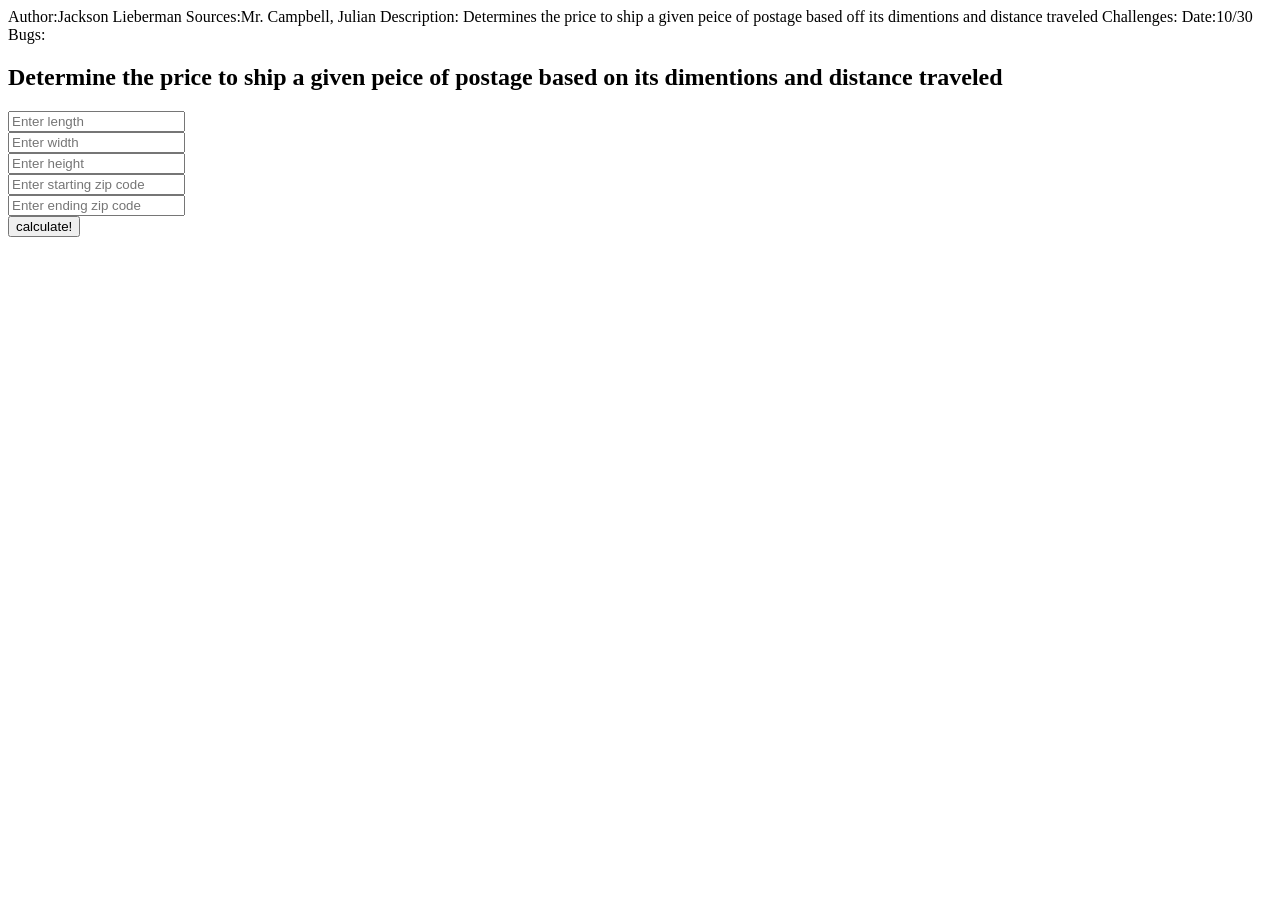
==== Lieberman_jackson_GCDS_post_office.html @ 9e4715a9 "Add files via upload" ====
Author:Jackson Lieberman
Sources:Mr. Campbell, Julian
Description: Determines the price to ship a given peice of postage based off its dimentions and distance traveled
Challenges:
Date:10/30
Bugs: 

<!DOCTYPE html>
<html lang="en">
<head>
  <meta charset="UTF-8">
  <meta name="viewport" content="width=device-width, initial-scale=1.0">
  <title>Jackson Lieberman- Postage price calculator</title>
  <script>
    function zipzone(zip) {
    /*
    calculates zone that a zipcode is in
    Args:
        zip(int): the zip code the piece of postage is being sent from
    Returns:
        zone: the zone that the zipcode is in
    */
        
    if (zip >= 1 && zip <= 6999) {
        //set the zone variable to the according zone
        zone = 1;
    } else if (zip >= 7000 && zip <= 19999) {
        zone = 2;
    } else if (zip >= 20000 && zip <= 35999) {
        zone = 3;
    } else if (zip >= 36000 && zip <= 62999) {
        zone = 4;
    } else if (zip >= 63000 && zip <= 84999) {
        zone = 5;
    } else if (zip >= 85000 && zip <= 99999) {
        zone = 6;
    }
    return zone;
        }


    function postage_class(length, width, height, travel_dist) {

    /*
    Uses the weight, hight and length of a peice of postage to detirmine its class and then price to ship based of the distance it will be traveling
    Args:
        length: length of the given peice of postage
        height: height of the given peice of postage
        width: width of the given peice of postage
        travel_dist: the number of zip codes the given peice of postage will travel
    Returns:
        price: the price of the delivery based off its size and distance that it will be travelling
    */
        // If the length, width, and height are within specified parameters
        if ((length >= 3.5 && length <= 4.25) && (width >= 3.5 && width <= 6) && (height >= 0.007 && height <= 0.016)) {
           //#calcuate the specified price for those dimentions
            return 0.20 + (0.03 * travel_dist);
        } else if ((length > 4.25 && length <= 6) && (width > 6 && width <= 11.5) && (height >= 0.007 && height <= 0.015)) {
            return 0.37 + (0.03 * travel_dist);
        } else if ((length >= 3.5 && length <= 6.125) && w(idth >= 5 && width <= 11.5) && (height > 0.016 && height <= 0.25)) {
            return 0.37 + (0.04 * travel_dist);
        } else if ((length > 6.125 && length <= 24) && (width > 11 && width <= 18) && (height > 0.25 && height <= 0.5)) {
            return 0.60 + (0.05 * travel_dist);
        }

        // Calculate the distance around the sides of the postage piece
        package_sides = parseInt(length) + 2*(parseInt(width) + parseInt(height)); //if either the length, width, or hight exeed certain values the peice of postage is classified as a package
        console.log("Package: " + package_sides);
        //packages are catagorized based on their length and distance around their other sides
        if (package_sides <= 84) {
            return 2.95 + (0.25 * travel_dist);
        } else if (package_sides <= 130) {
            return 3.95 + (0.35 * travel_dist);
        } else {
            //if no values are meet then return that the piece of postage is unmailable.
            return 'UNMAILABLE';
        }
    }

    function price_parce(price) {
    /*
    Parses the price out 
    Args:
        price: the price that will be edited
    Returns:
        final_price: the price that looks pretty and is parsed
    */
        price = String(price) //converts the price to a string
        price = price.replace(/0/g, '')//replaces any 0 in the price 

        
        if (price.length==2){ //adds a 0 so there are 2 sigfigs after the zero 
                 price+='0'
        }
        return price
        
      }
    // This function calculates the price of a package based off its dimentions and distance travelled
    function main() {
      // Get values from the input fields
      let length = document.getElementById("length").value;
      let width = document.getElementById("width").value;
      let height = document.getElementById("height").value;
      let start = document.getElementById("start").value;
      let end = document.getElementById("end").value;

      // Convert the values to numbers (since inputs are strings by default)

      let zone1 = zipzone(start);

     console.log("Zone 1: " + zone1);

      let zone2 = zipzone(end);

      console.log("Zone 2:"+ zone2);

      let dist = Math.abs(parseFloat(zone1) - parseFloat(zone2));

      console.log("Distance: " + dist);
      
    
      let price = postage_class(length, width, height, dist) 
    
      let final_price = price_parce(price)
      // Display the result inside the <p> tag
      document.getElementById("result").innerText = "Price: " + final_price;



    }
  </script>
</head>
<body>
  <h2>Determine the price to ship a given peice of postage based on its dimentions and distance traveled </h2>

  <!-- Input fields -->
  <input type="number" id="length" placeholder="Enter length"><br>
  <input type="number" id="width" placeholder="Enter width"><br>
  <input type="number" id="height" placeholder="Enter height"><br>
  <input type="number" id="start" placeholder="Enter starting zip code"><br>
  <input type="number" id="end" placeholder="Enter ending zip code"><br>

  <!-- Button that calls the function -->
  <button onclick="main()">calculate!</button>

  <!-- Area to display the result -->
  <p id="result"></p>
</body>
</html>
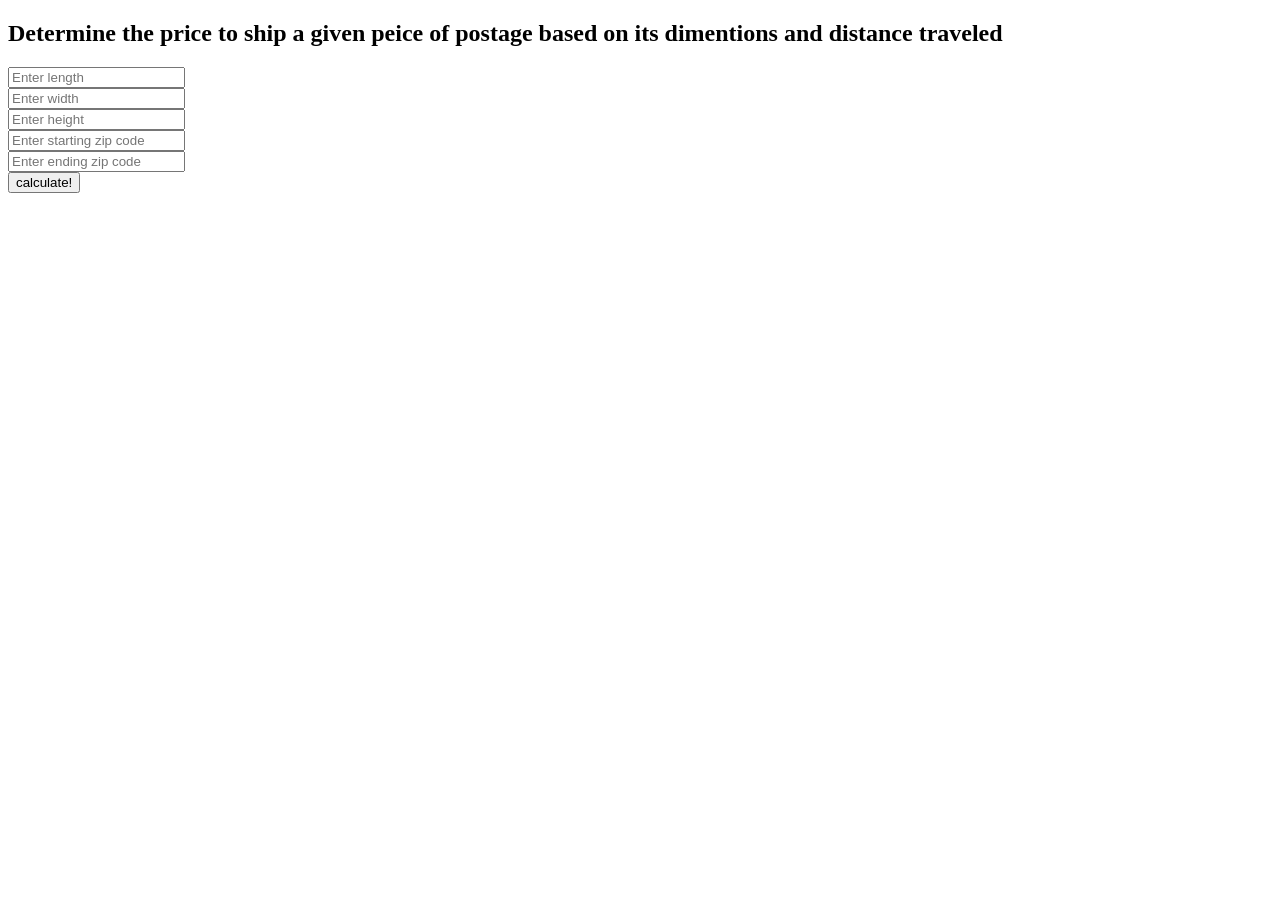
==== commit 6c35706e: "Add files via upload" ====
--- a/Lieberman_jackson_GCDS_post_office.html
+++ b/Lieberman_jackson_GCDS_post_office.html
@@ -1,10 +1,3 @@
-
-Author:Jackson Lieberman
-Sources:Mr. Campbell, Julian
-Description: Determines the price to ship a given peice of postage based off its dimentions and distance traveled
-Challenges:
-Date:10/30
-Bugs: 
 
 <!DOCTYPE html>
 <html lang="en">
@@ -13,6 +6,16 @@
   <meta name="viewport" content="width=device-width, initial-scale=1.0">
   <title>Jackson Lieberman- Postage price calculator</title>
   <script>
+    /*
+    Author:Jackson Lieberman
+    Sources:Mr. Campbell, Julian
+    Description: Determines the price to ship a given peice of postage based off its dimentions and distance traveled
+    Challenges:
+    Date:10/30
+    Bugs: 
+    /*
+
+
     function zipzone(zip) {
     /*
     calculates zone that a zipcode is in
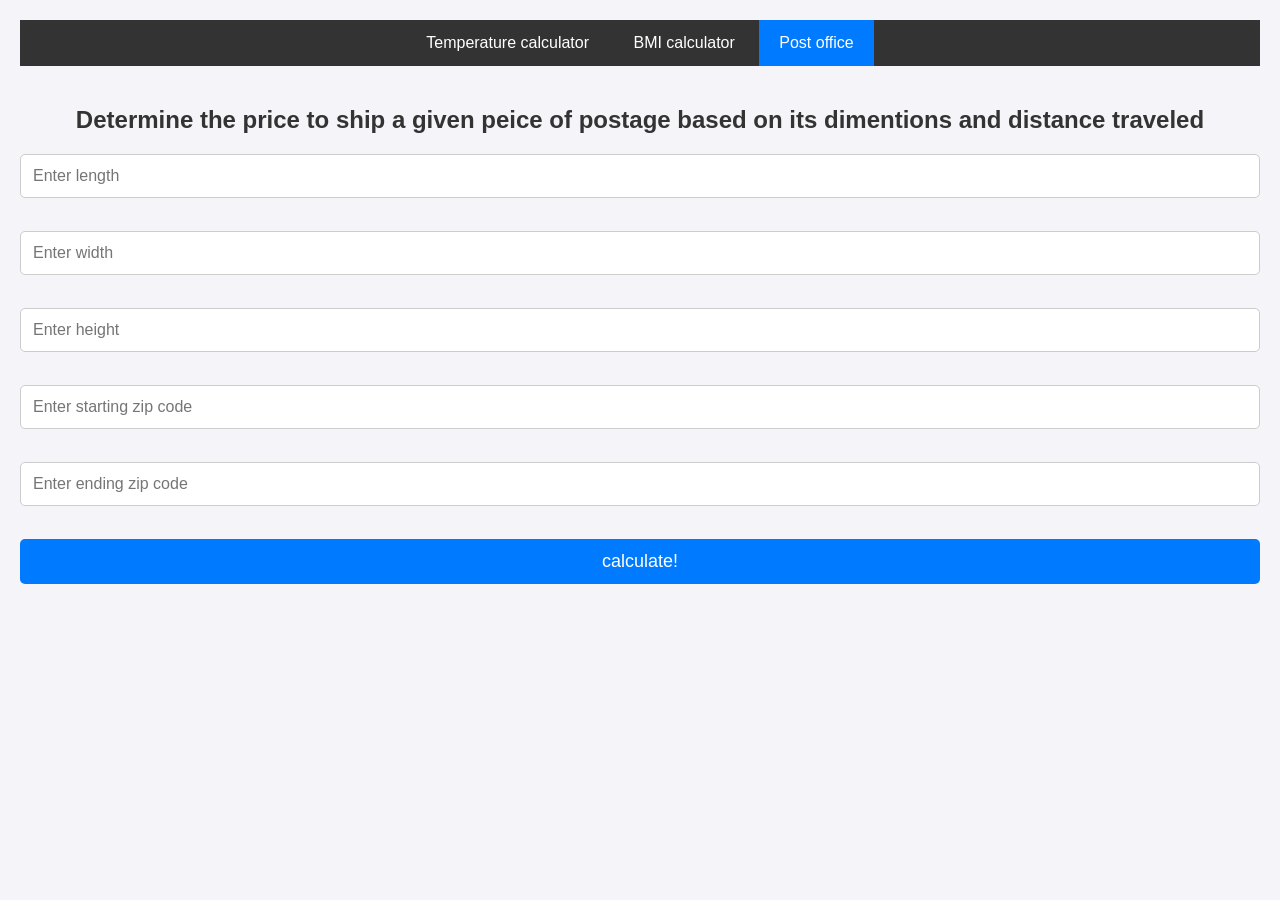
==== commit 8fd91438: "Add files via upload" ====
--- a/Lieberman_jackson_GCDS_post_office.html
+++ b/Lieberman_jackson_GCDS_post_office.html
@@ -1,6 +1,109 @@
 
 <!DOCTYPE html>
 <html lang="en">
+  <style>
+    /* Add CSS styles here */
+    body {
+      font-family: 'Segoe UI', Tahoma, Geneva, Verdana, sans-serif;
+      background-color: #f4f4f9;
+      margin: 0;
+      padding: 20px;
+      display: flex;
+      flex-direction: column;
+      align-items: center;
+    }
+
+    .container {
+        background: #fff;
+        padding: 30px;
+        border-radius: 10px;
+        box-shadow: 0 4px 8px rgba(0,0,0,0.1);
+        width: 100%;
+        max-width: 400px;
+    }
+
+    h2 {
+      color: #333;
+      text-align: center;
+      margin-bottom: 20px;
+    }
+
+    input[type="number"] {
+      width: 100%;
+      padding: 12px;
+      margin-bottom: 15px;
+      border: 1px solid #ccc;
+      border-radius: 5px;
+      box-sizing: border-box; 
+      font-size: 16px;
+    }
+
+    input[type="number"]:focus {
+        outline: none;
+        border-color: #007BFF;
+    }
+
+    button {
+      width: 100%;
+      padding: 12px;
+      background-color: #007BFF;
+      color: white;
+      border: none;
+      border-radius: 5px;
+      cursor: pointer;
+      font-size: 18px;
+      transition: background-color 0.3s ease;
+    }
+
+    button:hover {
+      background-color: #0056b3;
+    }
+
+    #result {
+      margin-top: 20px;
+      font-size: 20px;
+      font-weight: bold;
+      color: #28a745; /* Green for success/result */
+      text-align: center;
+    }
+
+    #tips {
+      margin-top: 10px;
+      font-size: 16px;
+      color: #555;
+      text-align: center;
+      padding: 10px;
+      border-top: 1px solid #eee;
+    }
+    
+    
+    .navbar {
+      overflow: hidden;
+      background-color: #333;
+      width: 100%;
+      margin-bottom: 20px;
+      text-align: center;
+    }
+
+    .navbar a {
+      display: inline-block;
+      color: white;
+      text-align: center;
+      padding: 14px 20px;
+      text-decoration: none;
+    }
+
+    .navbar a:hover {
+      background-color: #ddd;
+      color: black;
+    }
+
+    .navbar a.active {
+      background-color: #007BFF;
+      color: white;
+    }
+
+</style>
 <head>
   <meta charset="UTF-8">
   <meta name="viewport" content="width=device-width, initial-scale=1.0">
@@ -13,7 +116,7 @@
     Challenges:
     Date:10/30
     Bugs: 
-    /*
+    */
 
 
     function zipzone(zip) {
@@ -40,7 +143,7 @@
         zone = 6;
     }
     return zone;
-        }
+    }
 
 
     function postage_class(length, width, height, travel_dist) {
@@ -135,6 +238,11 @@
   </script>
 </head>
 <body>
+    <div class="navbar">
+    <a href="Lieberman_jackson_temperature_calculator.html">Temperature calculator</a>
+    <a href="Lieberman_jackson_BMI_calculator.html">BMI calculator</a>
+    <a class="active" href="Lieberman_jackson_GCDS_post_office.html">Post office</a>
+  </div>
   <h2>Determine the price to ship a given peice of postage based on its dimentions and distance traveled </h2>
 
   <!-- Input fields -->
